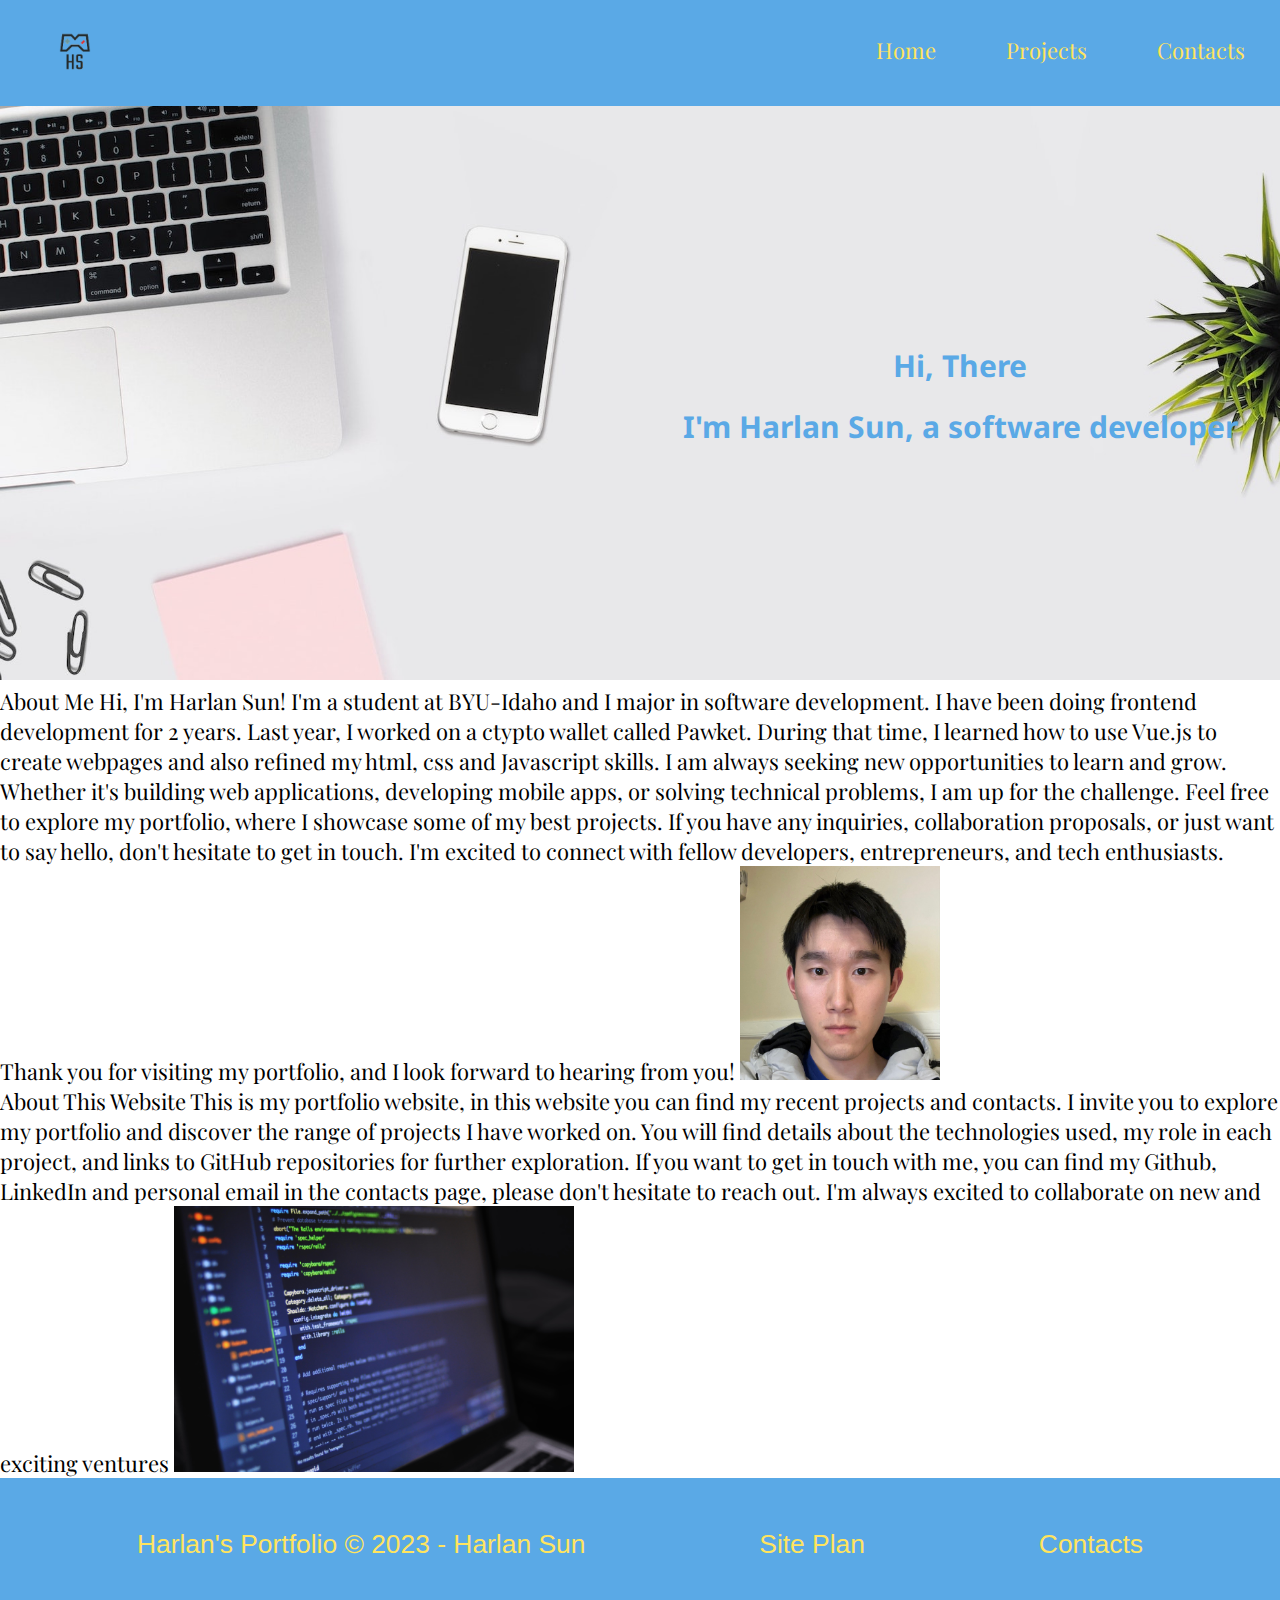
==== portfolio/index.html @ 8b1ecd3c "added html" ====
<!DOCTYPE html>
<html lang="en">

<head>
    <meta charset="UTF-8">
    <meta http-equiv="X-UA-Compatible" content="IE=edge">
    <meta name="viewport" content="width=device-width, initial-scale=1.0">
    <title>Harlan Sun's Portfolio | Home</title>
    <link rel="stylesheet" href="styles/style.css">
</head>

<body>
    <div id="content">
        <header>
            <a id="logo_link" href="index.html">
                <img class="logo" src="assets/logo.png" alt="Portfolio Logo">
            </a>
            <nav>
                <a href="index.html">Home</a>
                <a href="projects.html">Projects</a>
                <a href="contacts.html">Contacts</a>
            </nav>
        </header>
        <div id="hero">
            <div id="hero-box">
                <img id="hero-img" src="assets/hero.jpg" alt="hero">
            </div>
            <section id="hero-msg">
                <h1 class="home-title"> Hi, There</h1>
                <h1 class="home-title">I'm Harlan Sun, a software developer</h1>
            </section>
        </div>
        <main>
            <section id="about-me">
                About Me
                Hi, I'm Harlan Sun! I'm a student at BYU-Idaho and I major in software development. I have been doing
                frontend
                development for 2 years. Last year, I worked on a ctypto wallet called Pawket. During that time, I
                learned how to
                use Vue.js to create webpages and also refined my html, css and Javascript skills.
                I am always seeking new opportunities to learn and grow. Whether it's building web applications,
                developing mobile
                apps, or solving
                technical problems, I am up for the challenge.
                Feel free to explore my portfolio, where I showcase some of my best projects. If you have any inquiries,
                collaboration proposals, or just want to say hello, don't hesitate to get in touch. I'm excited to
                connect with
                fellow developers, entrepreneurs, and tech enthusiasts. Thank you for visiting my portfolio, and I look
                forward to
                hearing from you!
                <img src="./assets/myphoto.jpg" alt="image for homepage" width="200">
            </section>
            <section id="about-website">
                About This Website
                This is my portfolio website, in this website you can find my recent projects and contacts. I invite you
                to
                explore my portfolio and discover the range of projects I have worked on. You will find details about
                the
                technologies
                used, my role in each project, and links to GitHub repositories for further exploration.
                If you want to get in touch with me, you can find my Github, LinkedIn and personal email in the contacts
                page,
                please don't hesitate to reach out. I'm always excited to collaborate on new and exciting ventures
                <img src="./assets/website.jpg" alt="image for homepage" width="400">
            </section>
        </main>
        <footer>
            <p>Harlan's Portfolio &copy; 2023 - Harlan Sun</p>
            <p><a href="site-plan.html">Site Plan</a></p>
            <p><a href="contacts.html">Contacts</a></p>
        </footer>
    </div>
</body>

</html>
---- portfolio/styles/style.css ----
@import url("https://fonts.googleapis.com/css2?family=Noto+Sans&family=Playfair+Display&display=swap");

:root {
  /* change the values below to your colors from your palette */
  --primary-color: #5aa9e6;
  --secondary-color: #7fc8f8;
  --accent1-color: #f9f9f9;
  --accent2-color: #ffe45e;

  /* change the values below to your chosen font(s) */
  --heading-font: "Noto Sans";
  --paragraph-font: "Playfair Display", Helvetica, sans-serif;

  /* these colors below should be chosen from among your palette colors above */
  --headline-color-on-white: #5aa9e6; /* headlines on a white background */
  --headline-color-on-color: #f9f9f9; /* headlines on a colored background */
  --paragraph-color-on-white: #5aa9e6; /* paragraph text on a white background */
  --paragraph-color-on-color: #f9f9f9; /* paragraph text on a colored background */
  --paragraph-background-color: #5aa9e6;
  --nav-link-color: #f9f9f9;
  --nav-background-color: #5aa9e6;
  --nav-hover-link-color: #ffe45e;
  --nav-hover-background-color: #7fc8f8;
}

body {
  font-family: "Playfair Display", Helvetica, sans-serif;
  font-size: 22px;
  margin: 0;
  padding: 0;
}

header {
  display: grid;
  grid-template-columns: 150px auto;
  background-color: var(--primary-color);
}

nav {
  display: flex;
  justify-content: flex-end;
}
nav a {
  text-align: center;
  color: var(--accent2-color);
  text-decoration: none;
  font-family: "Playfair Display", Helvetica, sans-serif;
  padding: 35px;
}
nav a:hover {
  background-color: var(--accent1-color);
  color: var(--accent2-color);
}

.logo {
  width: 80px;
}
#logo_link {
  padding-top: 20px;
  justify-self: center;
  align-self: center;
}
#hero {
  display: grid;
  grid-template-columns: 1fr 1fr;
  grid-template-rows: 1fr 1fr 1fr;
}
#hero-box {
  grid-column: 1/4;
  grid-row: 1/4;
  z-index: -1;
}
#hero-img {
  width: 100%;
}
#hero-msg {
  grid-column: 2/4;
  grid-row: 2/3;
  align-self: center;
}
#hero-msg h1 {
  color: var(--primary-color);
  font-family: "Noto Sans";
  font-size: 30px;
  text-align: center;
}

footer {
  background-color: var(--primary-color);
  color: var(--accent2-color);
  font-family: Ysabeau, Helvetica, sans-serif;
  padding: 25px 50px;
  display: flex;
  justify-content: space-around;
  align-items: center;
}

footer a {
  color: var(--accent2-color);
  text-decoration: none;
  font-family: Ysabeau, Helvetica, sans-serif;
}
footer a:hover {
  color: var(--accent1-color);
}
footer p {
  font-size: 1.2em;
  font-family: Ysabeau, Helvetica, sans-serif;
}
footer p a:hover {
  text-decoration: underline;
}
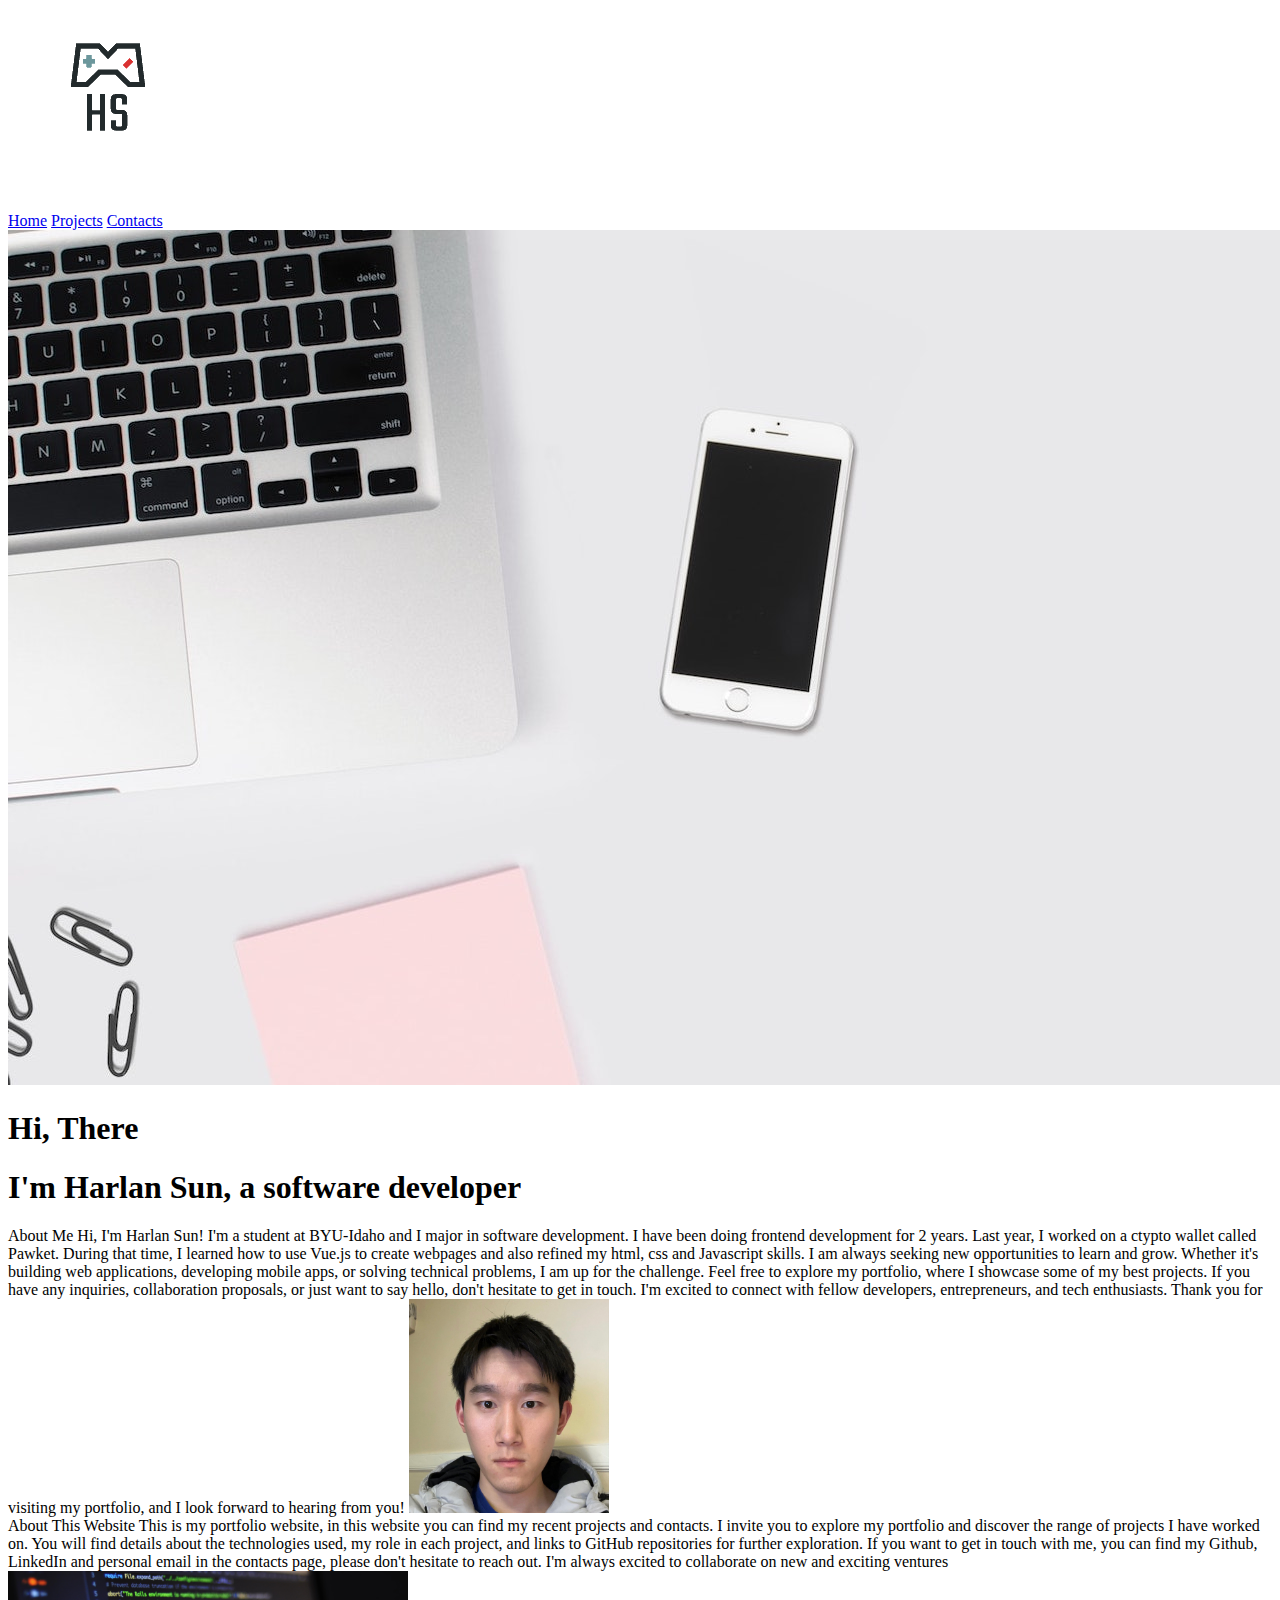
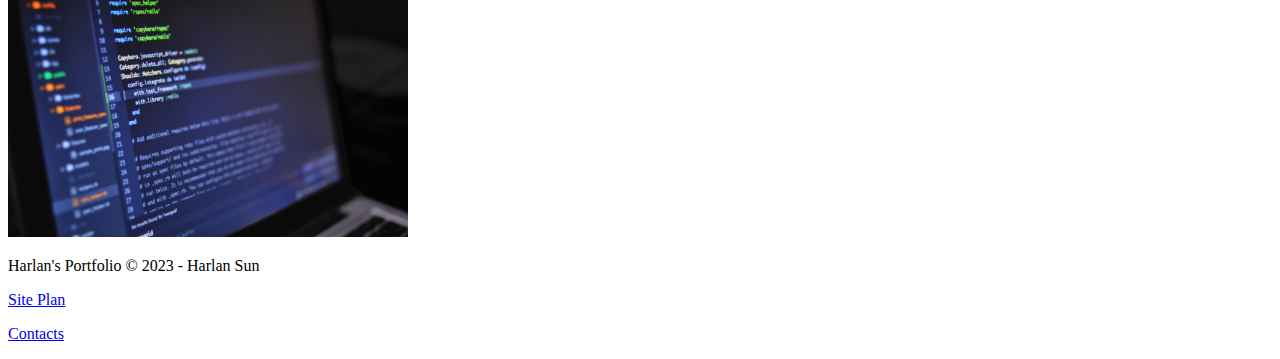
==== commit 83136794: "remove css files" ====
--- a/portfolio/index.html
+++ b/portfolio/index.html
@@ -6,7 +6,6 @@
     <meta http-equiv="X-UA-Compatible" content="IE=edge">
     <meta name="viewport" content="width=device-width, initial-scale=1.0">
     <title>Harlan Sun's Portfolio | Home</title>
-    <link rel="stylesheet" href="styles/style.css">
 </head>
 
 <body>
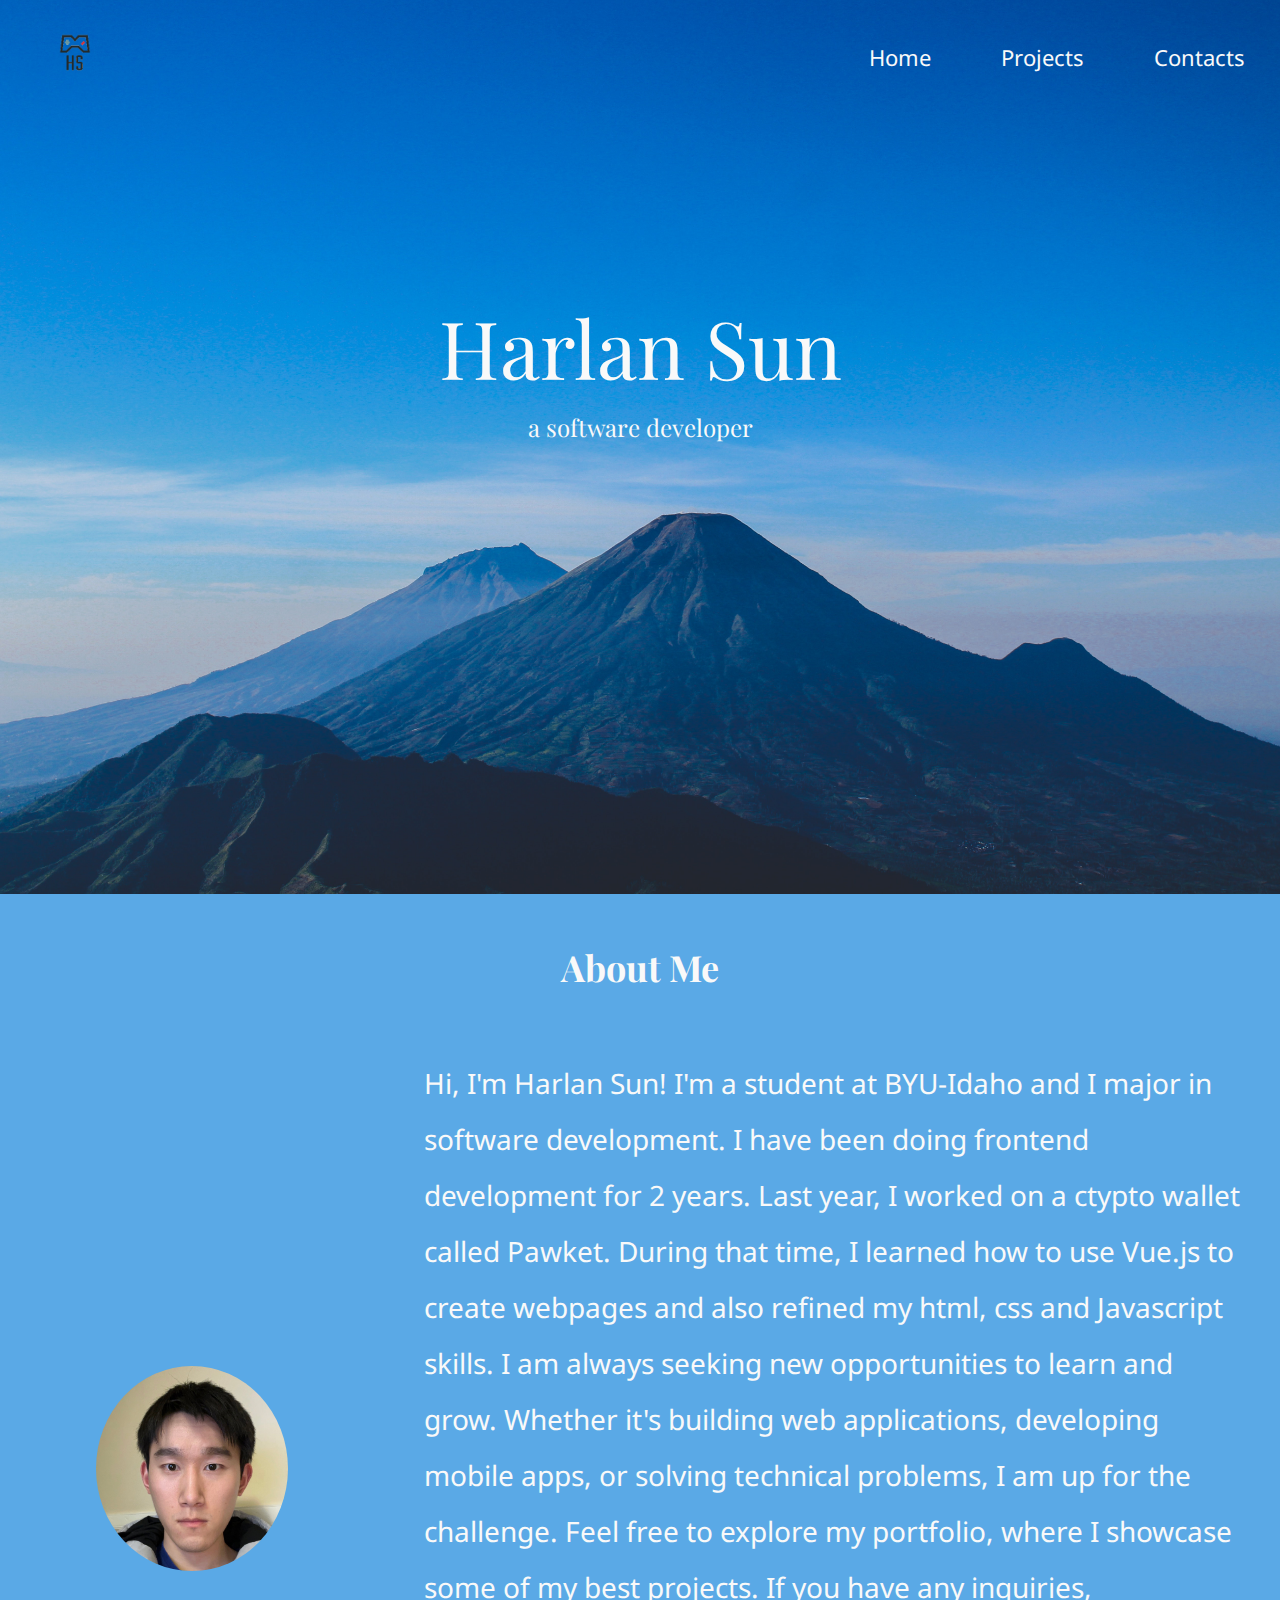
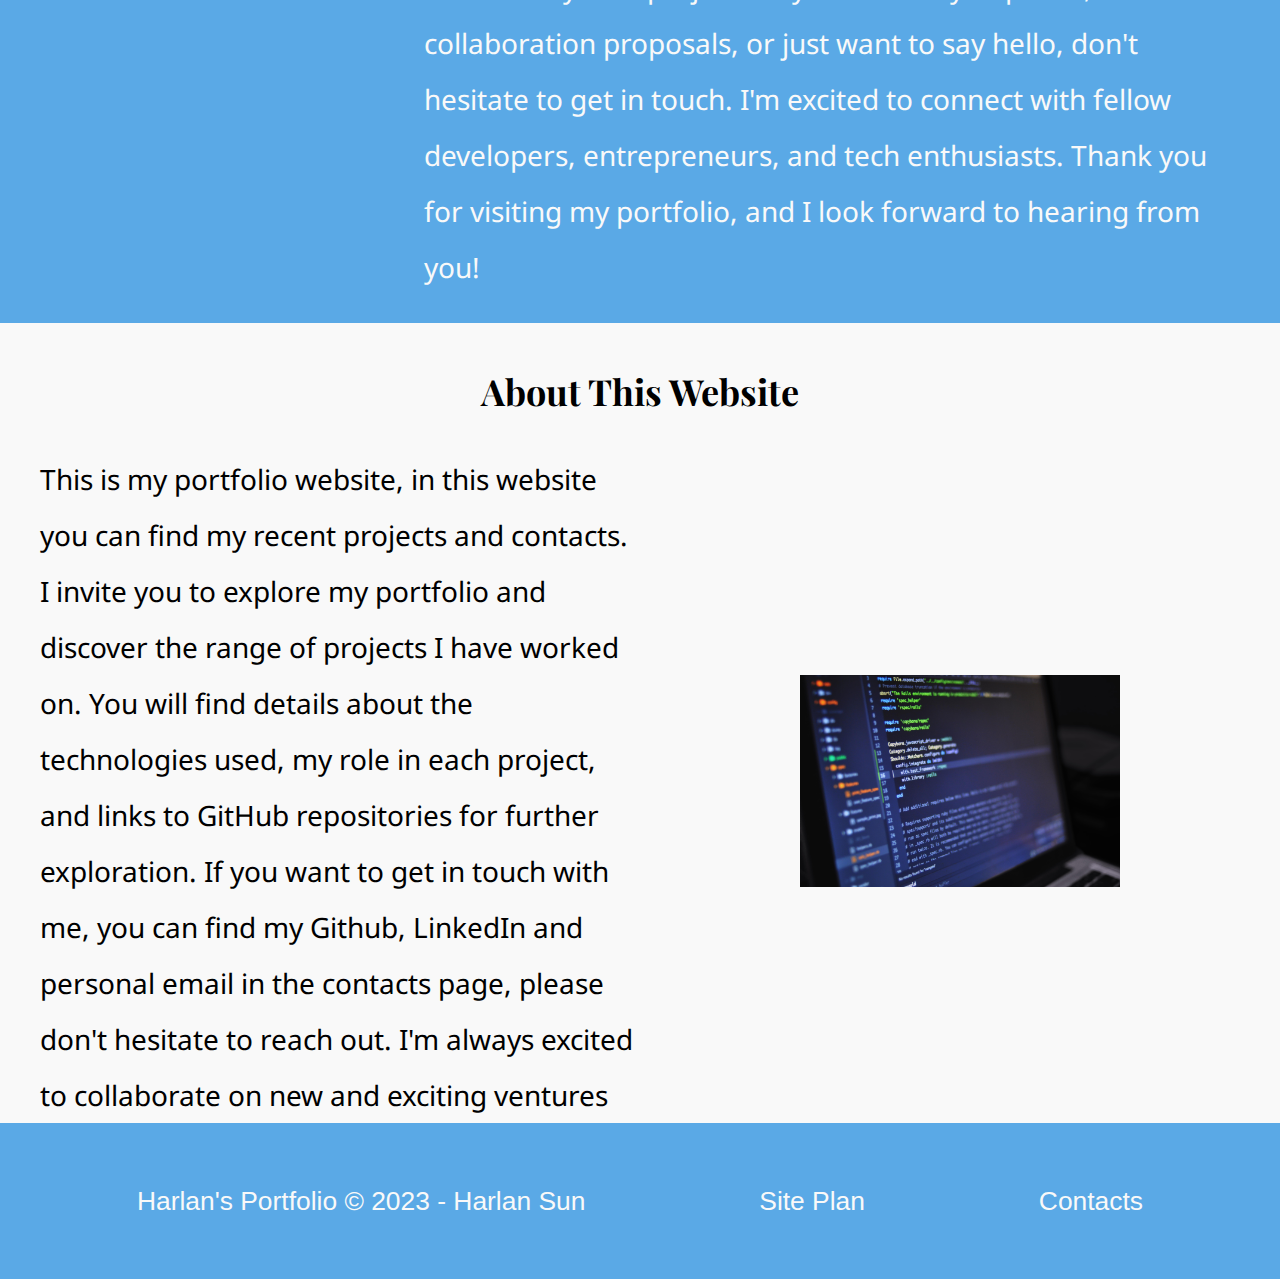
==== commit 85867ca9: "added css for homepage" ====
--- a/portfolio/index.html
+++ b/portfolio/index.html
@@ -6,6 +6,7 @@
     <meta http-equiv="X-UA-Compatible" content="IE=edge">
     <meta name="viewport" content="width=device-width, initial-scale=1.0">
     <title>Harlan Sun's Portfolio | Home</title>
+    <link rel="stylesheet" href="styles/style.css">
 </head>
 
 <body>
@@ -25,42 +26,73 @@
                 <img id="hero-img" src="assets/hero.jpg" alt="hero">
             </div>
             <section id="hero-msg">
-                <h1 class="home-title"> Hi, There</h1>
-                <h1 class="home-title">I'm Harlan Sun, a software developer</h1>
+                <p class="home-title">Harlan Sun</p>
+                <p class="home-subtitle">a software developer</p>
             </section>
         </div>
         <main>
             <section id="about-me">
-                About Me
-                Hi, I'm Harlan Sun! I'm a student at BYU-Idaho and I major in software development. I have been doing
-                frontend
-                development for 2 years. Last year, I worked on a ctypto wallet called Pawket. During that time, I
-                learned how to
-                use Vue.js to create webpages and also refined my html, css and Javascript skills.
-                I am always seeking new opportunities to learn and grow. Whether it's building web applications,
-                developing mobile
-                apps, or solving
-                technical problems, I am up for the challenge.
-                Feel free to explore my portfolio, where I showcase some of my best projects. If you have any inquiries,
-                collaboration proposals, or just want to say hello, don't hesitate to get in touch. I'm excited to
-                connect with
-                fellow developers, entrepreneurs, and tech enthusiasts. Thank you for visiting my portfolio, and I look
-                forward to
-                hearing from you!
-                <img src="./assets/myphoto.jpg" alt="image for homepage" width="200">
+                <h1 class="section-title">About Me</h1>
+                <div id="about-me-container">
+                    <div id="about-me-box">
+                        <img src="./assets/myphoto.jpg" alt="image for homepage" id="profile-img">
+                    </div>
+                    <div id="about-me-msg">
+                        <p>
+                            Hi, I'm Harlan Sun! I'm a student at BYU-Idaho and I major in software development. I have
+                            been
+                            doing
+                            frontend
+                            development for 2 years. Last year, I worked on a ctypto wallet called Pawket. During that
+                            time,
+                            I
+                            learned how to
+                            use Vue.js to create webpages and also refined my html, css and Javascript skills.
+                            I am always seeking new opportunities to learn and grow. Whether it's building web
+                            applications,
+                            developing mobile
+                            apps, or solving
+                            technical problems, I am up for the challenge.
+                            Feel free to explore my portfolio, where I showcase some of my best projects. If you have
+                            any
+                            inquiries,
+                            collaboration proposals, or just want to say hello, don't hesitate to get in touch. I'm
+                            excited
+                            to
+                            connect with
+                            fellow developers, entrepreneurs, and tech enthusiasts. Thank you for visiting my portfolio,
+                            and
+                            I look
+                            forward to
+                            hearing from you!
+                        </p>
+                    </div>
+                </div>
+
             </section>
             <section id="about-website">
-                About This Website
-                This is my portfolio website, in this website you can find my recent projects and contacts. I invite you
-                to
-                explore my portfolio and discover the range of projects I have worked on. You will find details about
-                the
-                technologies
-                used, my role in each project, and links to GitHub repositories for further exploration.
-                If you want to get in touch with me, you can find my Github, LinkedIn and personal email in the contacts
-                page,
-                please don't hesitate to reach out. I'm always excited to collaborate on new and exciting ventures
-                <img src="./assets/website.jpg" alt="image for homepage" width="400">
+                <h1 class="section-title">About This Website</h1>
+                <div id="about-website-container">
+                    <div id="about-website-text">
+                        This is my portfolio website, in this website you can find my recent projects and contacts. I
+                        invite you
+                        to
+                        explore my portfolio and discover the range of projects I have worked on. You will find details
+                        about
+                        the
+                        technologies
+                        used, my role in each project, and links to GitHub repositories for further exploration.
+                        If you want to get in touch with me, you can find my Github, LinkedIn and personal email in the
+                        contacts
+                        page,
+                        please don't hesitate to reach out. I'm always excited to collaborate on new and exciting
+                        ventures
+                    </div>
+                    <div id="about-website-box">
+                        <img src="./assets/website.jpg" alt="image for homepage" id="code-img">
+                    </div>
+                </div>
+
             </section>
         </main>
         <footer>
--- a/portfolio/styles/style.css
+++ b/portfolio/styles/style.css
@@ -0,0 +1,224 @@
+@import url("https://fonts.googleapis.com/css2?family=Noto+Sans&family=Playfair+Display&display=swap");
+
+:root {
+  /* change the values below to your colors from your palette */
+  --primary-color: #5aa9e6;
+  --secondary-color: #7fc8f8;
+  --accent1-color: #f9f9f9;
+  --accent2-color: #ffe45e;
+
+  /* change the values below to your chosen font(s) */
+  --heading-font: "Playfair Display";
+  --paragraph-font: "Noto Sans", Helvetica, sans-serif;
+
+  /* these colors below should be chosen from among your palette colors above */
+  --headline-color-on-white: #5aa9e6; /* headlines on a white background */
+  --headline-color-on-color: #f9f9f9; /* headlines on a colored background */
+  --paragraph-color-on-white: #5aa9e6; /* paragraph text on a white background */
+  --paragraph-color-on-color: #f9f9f9; /* paragraph text on a colored background */
+  --paragraph-background-color: #5aa9e6;
+  --nav-link-color: #f9f9f9;
+  --nav-background-color: #5aa9e6;
+  --nav-hover-link-color: #ffe45e;
+  --nav-hover-background-color: #7fc8f8;
+}
+
+body {
+  font-family: var(--paragraph-font);
+  font-size: 22px;
+  line-height: 2;
+  margin: 0;
+  padding: 0;
+  background-color: var(--primary-color);
+}
+
+header {
+  display: grid;
+  grid-template-columns: 150px auto;
+}
+
+nav {
+  display: flex;
+  justify-content: flex-end;
+}
+nav a {
+  text-align: center;
+  color: var(--accent1-color);
+  text-decoration: none;
+  font-family: var(--paragraph-font);
+  padding: 35px;
+}
+nav a:hover {
+  background-color: var(--accent1-color);
+  color: var(--primary-color);
+}
+
+.logo {
+  width: 80px;
+}
+#logo_link {
+  padding-top: 20px;
+  justify-self: center;
+  align-self: center;
+}
+#hero {
+  display: grid;
+  grid-template-columns: 1fr 3fr 1fr;
+  grid-template-rows: 1fr 1fr;
+  margin-top: -120px;
+}
+#hero-box {
+  grid-column: 1/4;
+  grid-row: 1/3;
+  z-index: -1;
+}
+#hero-img {
+  width: 100%;
+  height: 100vh;
+}
+#hero-msg {
+  grid-column: 2/3;
+  grid-row: 1/2;
+  justify-self: center;
+  align-self: end;
+}
+.home-title {
+  font-family: var(--heading-font);
+  color: var(--accent1-color);
+  font-size: 5rem;
+  line-height: 0;
+}
+
+.home-subtitle {
+  font-family: var(--heading-font);
+  font-size: 1.5rem;
+  line-height: 0;
+  color: var(--accent1-color);
+  text-align: center;
+}
+
+.section-title {
+  font-family: var(--heading-font);
+  text-align: center;
+  font-size: 36px;
+}
+
+#about-me {
+  min-height: 50vh;
+}
+
+#about-me .section-title {
+  color: var(--accent1-color);
+}
+
+#about-me-container {
+  display: grid;
+  grid-template-columns: 3fr 7fr;
+}
+
+#about-me-box {
+  justify-self: center;
+  align-self: center;
+  text-align: center;
+}
+
+#profile-img {
+  border-radius: 50%;
+  width: 50%;
+}
+
+#about-me-msg {
+  padding: 0 40px;
+  align-self: center;
+}
+
+#about-me-msg {
+  color: var(--accent1-color);
+  font-size: 28px;
+}
+
+#about-website {
+  padding-top: 0.5rem;
+  background-color: var(--accent1-color);
+  min-height: 50vh;
+}
+
+#about-website-container {
+  display: grid;
+  grid-template-columns: 50% 50%;
+}
+
+#about-website-box {
+  text-align: center;
+  align-self: center;
+}
+
+#about-website-text {
+  margin-left: 40px;
+  font-size: 28px;
+}
+
+#code-img {
+  width: 50%;
+}
+
+footer {
+  color: var(--accent1-color);
+  font-family: Ysabeau, Helvetica, sans-serif;
+  padding: 25px 50px;
+  display: flex;
+  justify-content: space-around;
+  align-items: center;
+}
+
+footer a {
+  color: var(--accent1-color);
+  text-decoration: none;
+  font-family: Ysabeau, Helvetica, sans-serif;
+}
+footer a:hover {
+  color: var(--accent2-color);
+}
+footer p {
+  font-size: 1.2em;
+  font-family: Ysabeau, Helvetica, sans-serif;
+}
+footer p a:hover {
+  text-decoration: underline;
+}
+
+@media screen and (max-width: 900px) {
+  #hero {
+    display: block;
+    height: auto;
+  }
+  #hero-msg h1 {
+    color: var(--accent1-color);
+    font-family: "Noto Sans";
+    font-size: 30px;
+    text-align: center;
+  }
+  nav,
+  footer {
+    flex-direction: column;
+  }
+  nav a {
+    display: block;
+    padding: 15px;
+  }
+  #hero-msg h4 {
+    display: none;
+  }
+  .home-title {
+    font-size: 25px;
+  }
+  #about-me-container {
+    display: block;
+  }
+  #about-website-container {
+    display: block;
+  }
+  footer {
+    margin-top: 25px;
+  }
+}
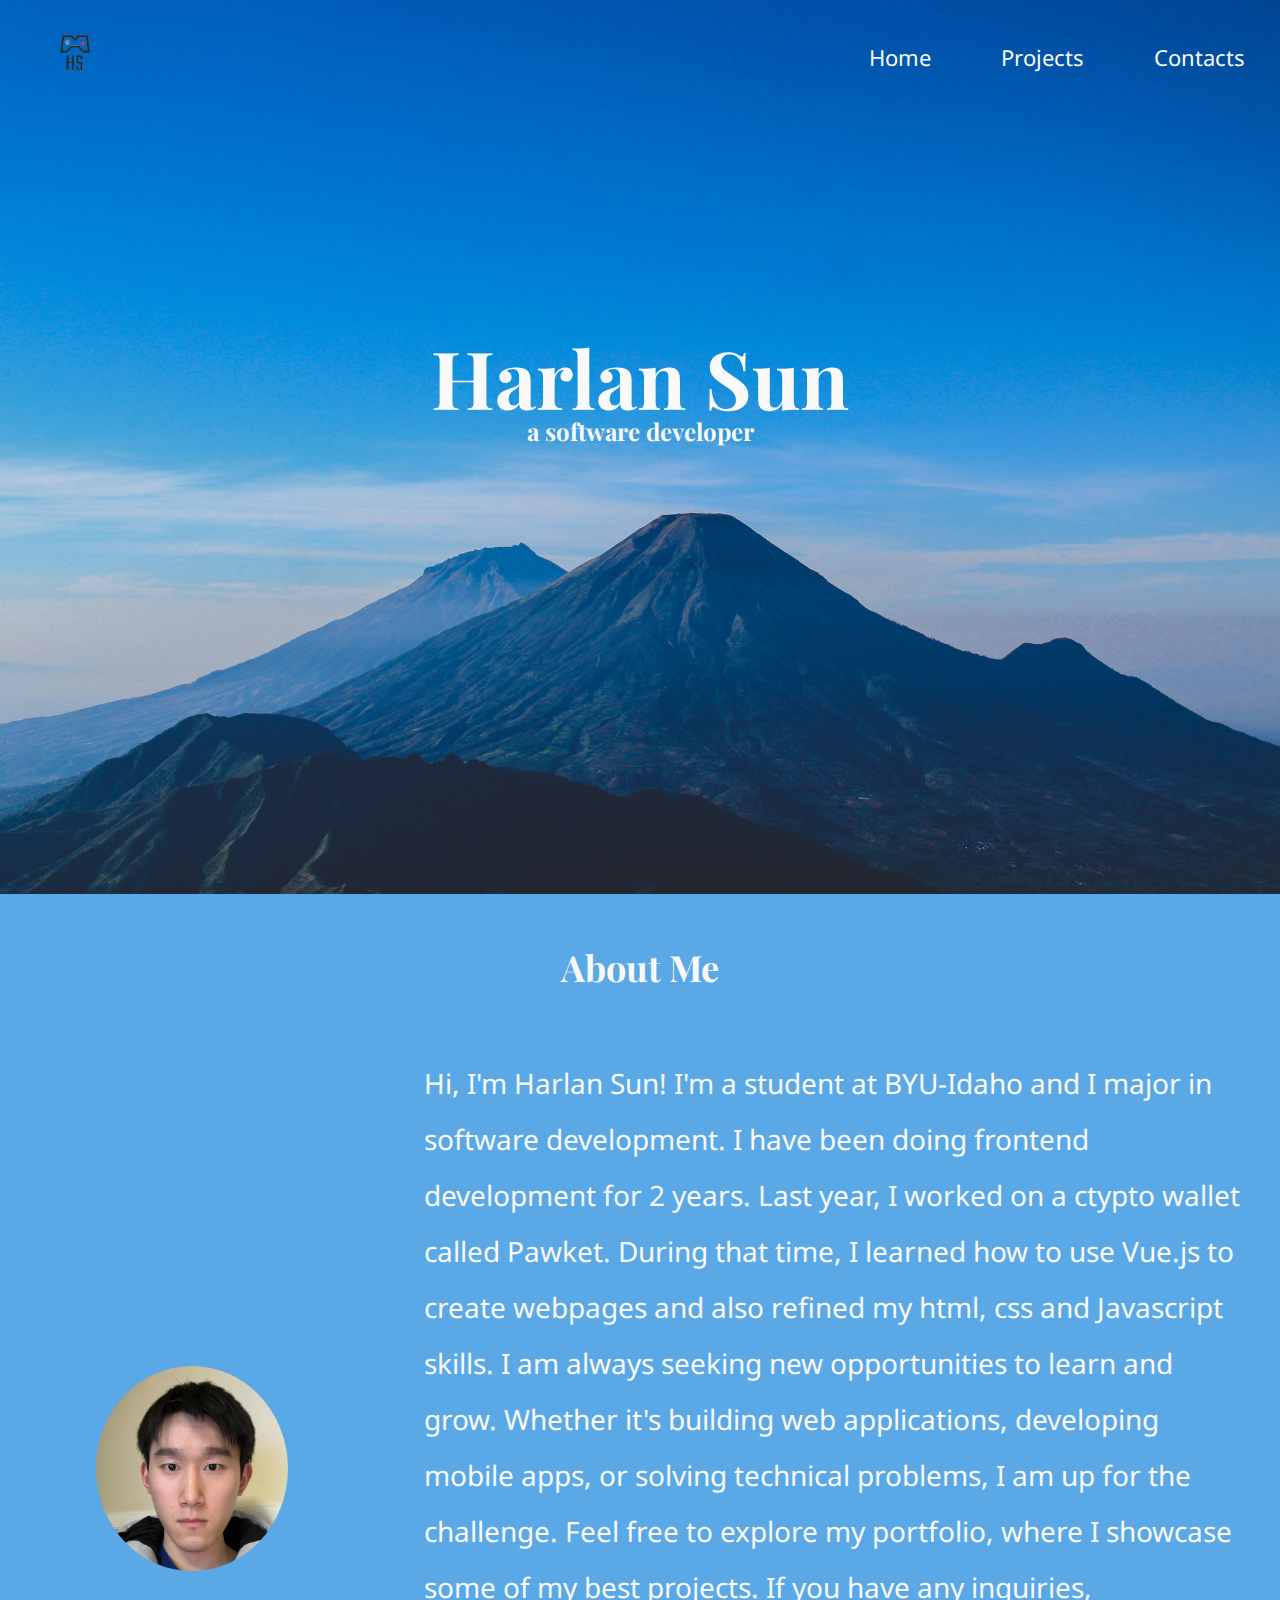
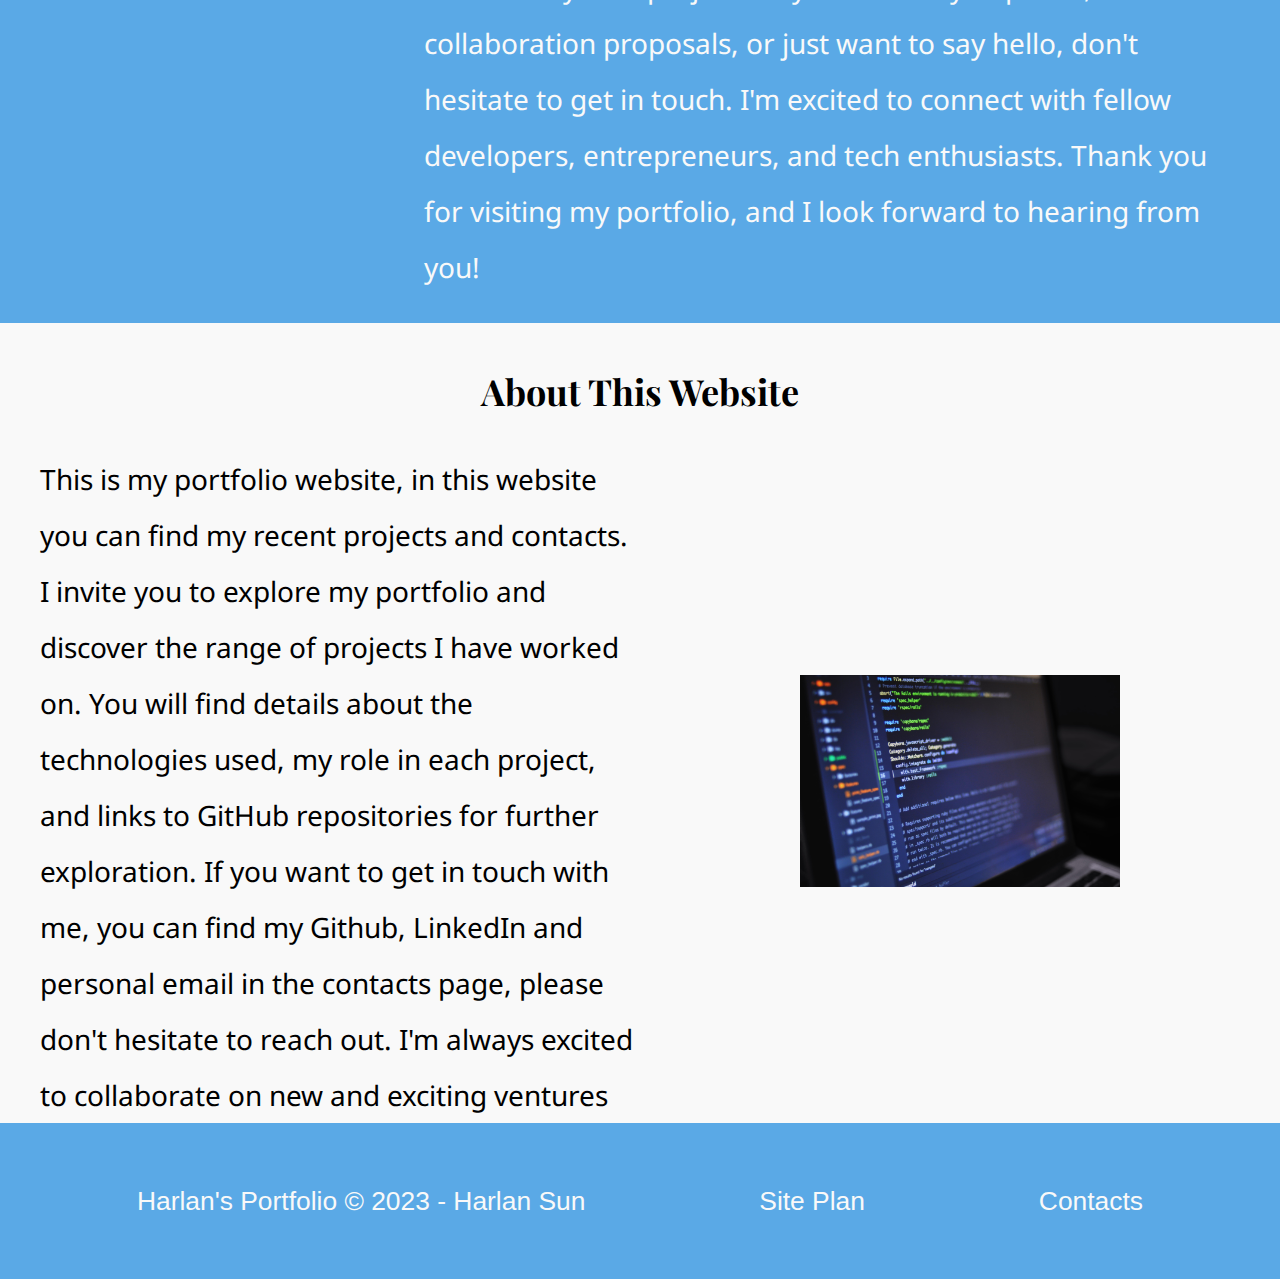
==== commit 70a1f5f0: "fixed index.html" ====
--- a/portfolio/index.html
+++ b/portfolio/index.html
@@ -26,8 +26,8 @@
                 <img id="hero-img" src="assets/hero.jpg" alt="hero">
             </div>
             <section id="hero-msg">
-                <p class="home-title">Harlan Sun</p>
-                <p class="home-subtitle">a software developer</p>
+                <h1 class="home-title">Harlan Sun</h1>
+                <h2 class="home-subtitle">a software developer</h2>
             </section>
         </div>
         <main>
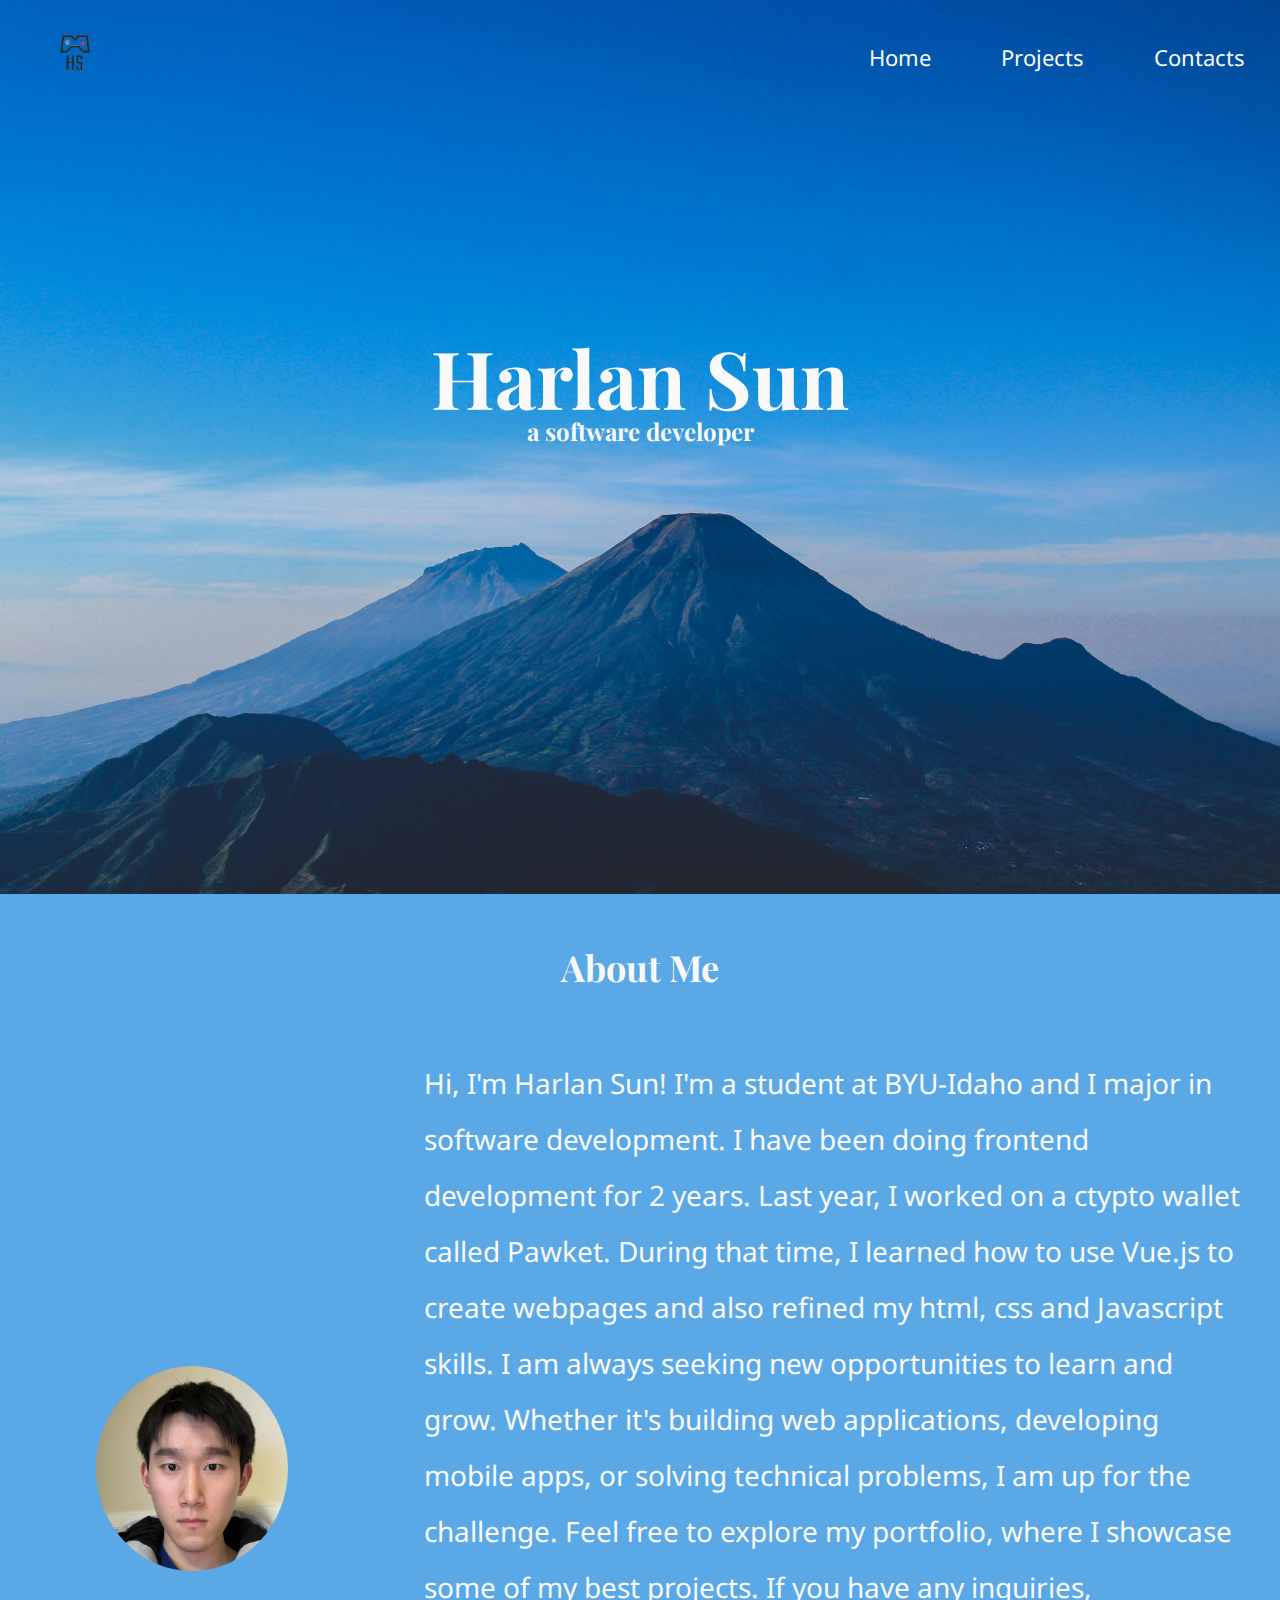
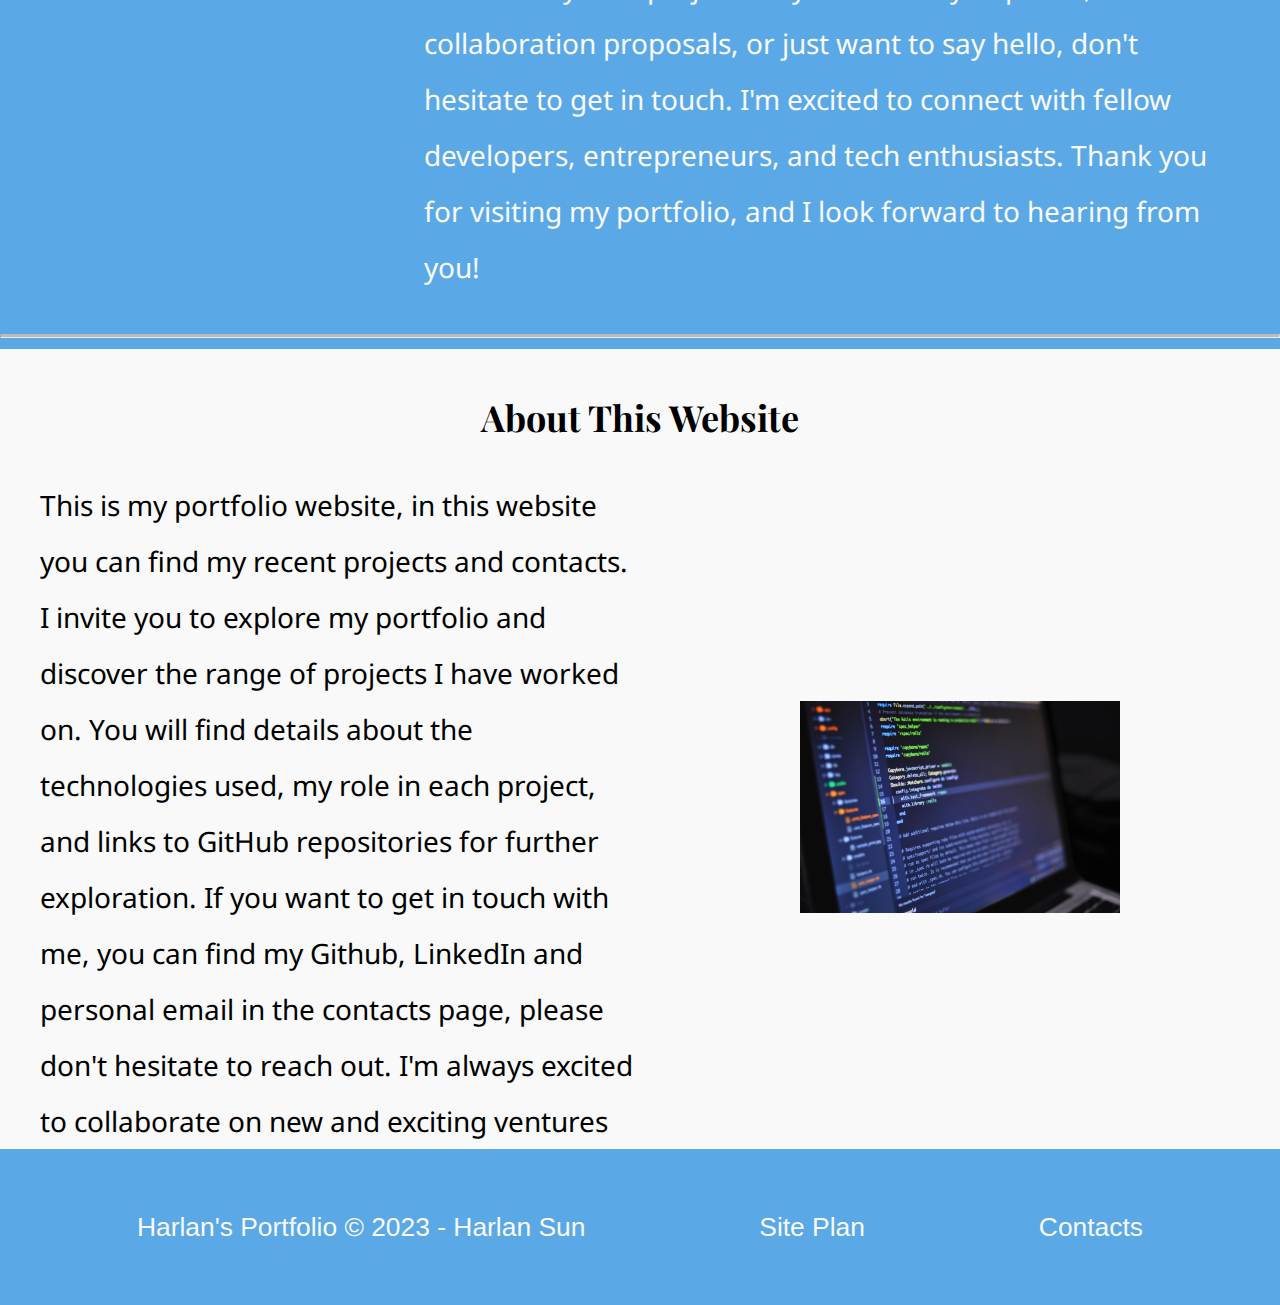
==== commit 62610d73: "added projects page" ====
--- a/portfolio/index.html
+++ b/portfolio/index.html
@@ -70,6 +70,7 @@
                 </div>
 
             </section>
+            <hr class="solid">
             <section id="about-website">
                 <h1 class="section-title">About This Website</h1>
                 <div id="about-website-container">
--- a/portfolio/styles/style.css
+++ b/portfolio/styles/style.css
@@ -162,6 +162,125 @@
   width: 50%;
 }
 
+.card {
+  transition: 0.3s;
+  width: 40%;
+  text-align: center;
+  background-color: var(--accent1-color);
+}
+
+.card:hover {
+  box-shadow: 0 8px 16px 0 rgba(0, 0, 0, 0.2);
+}
+
+.contact-container {
+  padding: 2px 16px;
+}
+
+.contacts-content {
+  background-color: var(--accent1-color);
+  text-align: center;
+  height: 80vh;
+}
+
+.subpage-title {
+  font-family: var(--heading-font);
+  font-size: 40px;
+  margin-top: 0;
+  padding-top: 20px;
+}
+
+.contacts-grid {
+  display: grid;
+  grid-template-columns: repeat(10, 1fr);
+  grid-template-rows: repeat(6, 1fr);
+}
+.contacts-icon {
+  padding: 20px;
+  width: 100px;
+}
+
+.contact-link {
+  text-decoration: none;
+  color: gray;
+}
+
+#github {
+  grid-column: 2/4;
+  grid-row: 1/6;
+  width: 100%;
+}
+#linkedin {
+  grid-column: 5/7;
+  grid-row: 1/6;
+  width: 100%;
+}
+#gmail {
+  grid-column: 8/10;
+  grid-row: 1/6;
+  width: 100%;
+}
+
+/* Solid border */
+hr.solid {
+  border-top: 3px solid #bbb;
+}
+
+#projects-container {
+  background-color: var(--accent1-color);
+  text-align: center;
+}
+
+.project-section {
+  text-align: left;
+}
+
+.project-section-title {
+  font-family: var(--heading-font);
+  font-size: 30px;
+  padding-left: 2%;
+}
+
+.project-container {
+  display: grid;
+  grid-template-columns: 300px auto;
+  padding-left: 5%;
+}
+
+.container {
+  width: 100%;
+  background-color: #ddd;
+  line-height: 0.5;
+}
+
+.skills {
+  text-align: right;
+  padding-top: 5px;
+  padding-bottom: 5px;
+  color: white;
+}
+
+.vue {
+  width: 50%;
+  background-color: #04aa6d;
+}
+.ts {
+  width: 50%;
+  background-color: #dcd210;
+}
+.golang {
+  width: 50%;
+  background-color: #2196f3;
+}
+.angular {
+  width: 25%;
+  background-color: #f44336;
+}
+.ts-2 {
+  width: 25%;
+  background-color: #dcd210;
+}
+
 footer {
   color: var(--accent1-color);
   font-family: Ysabeau, Helvetica, sans-serif;
@@ -192,6 +311,15 @@
     display: block;
     height: auto;
   }
+  .contacts-grid {
+    display: block;
+  }
+  .project-container {
+    display: block;
+  }
+  .contacts-content {
+    height: auto;
+  }
   #hero-msg h1 {
     color: var(--accent1-color);
     font-family: "Noto Sans";
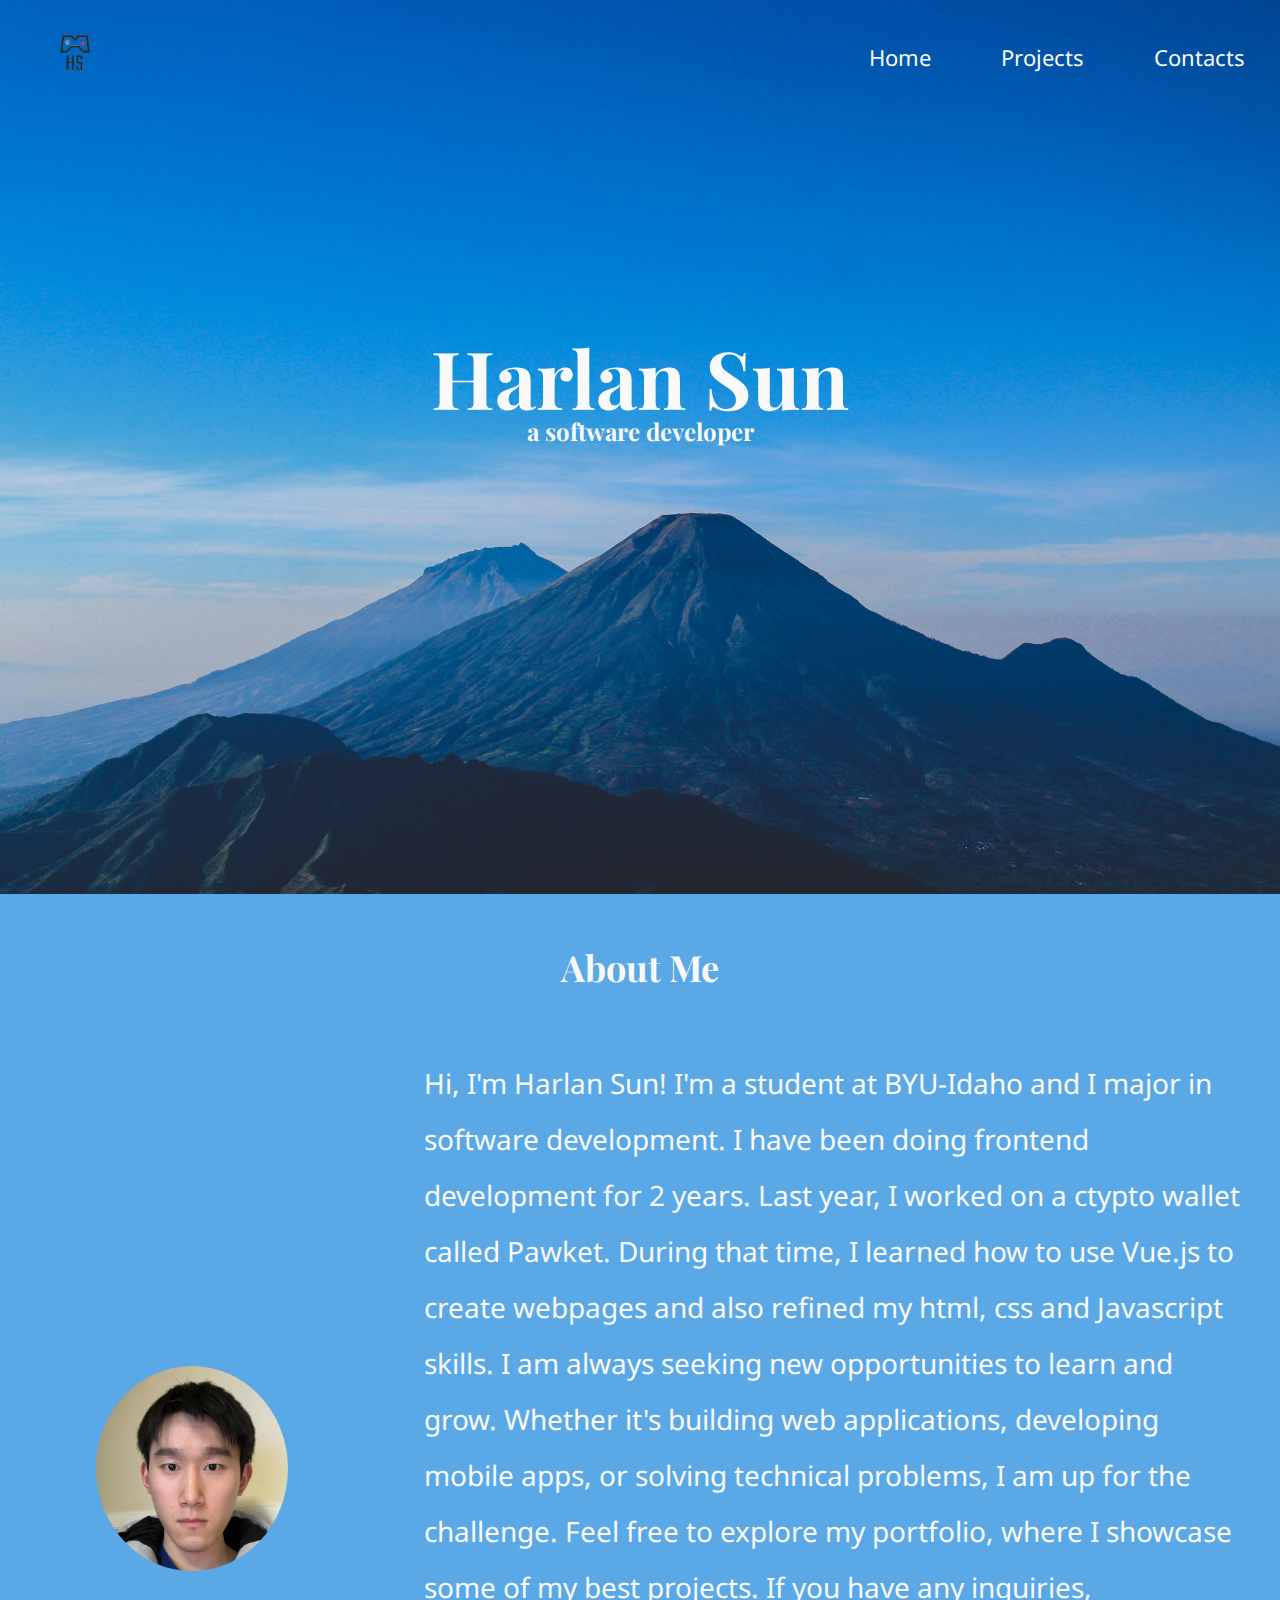
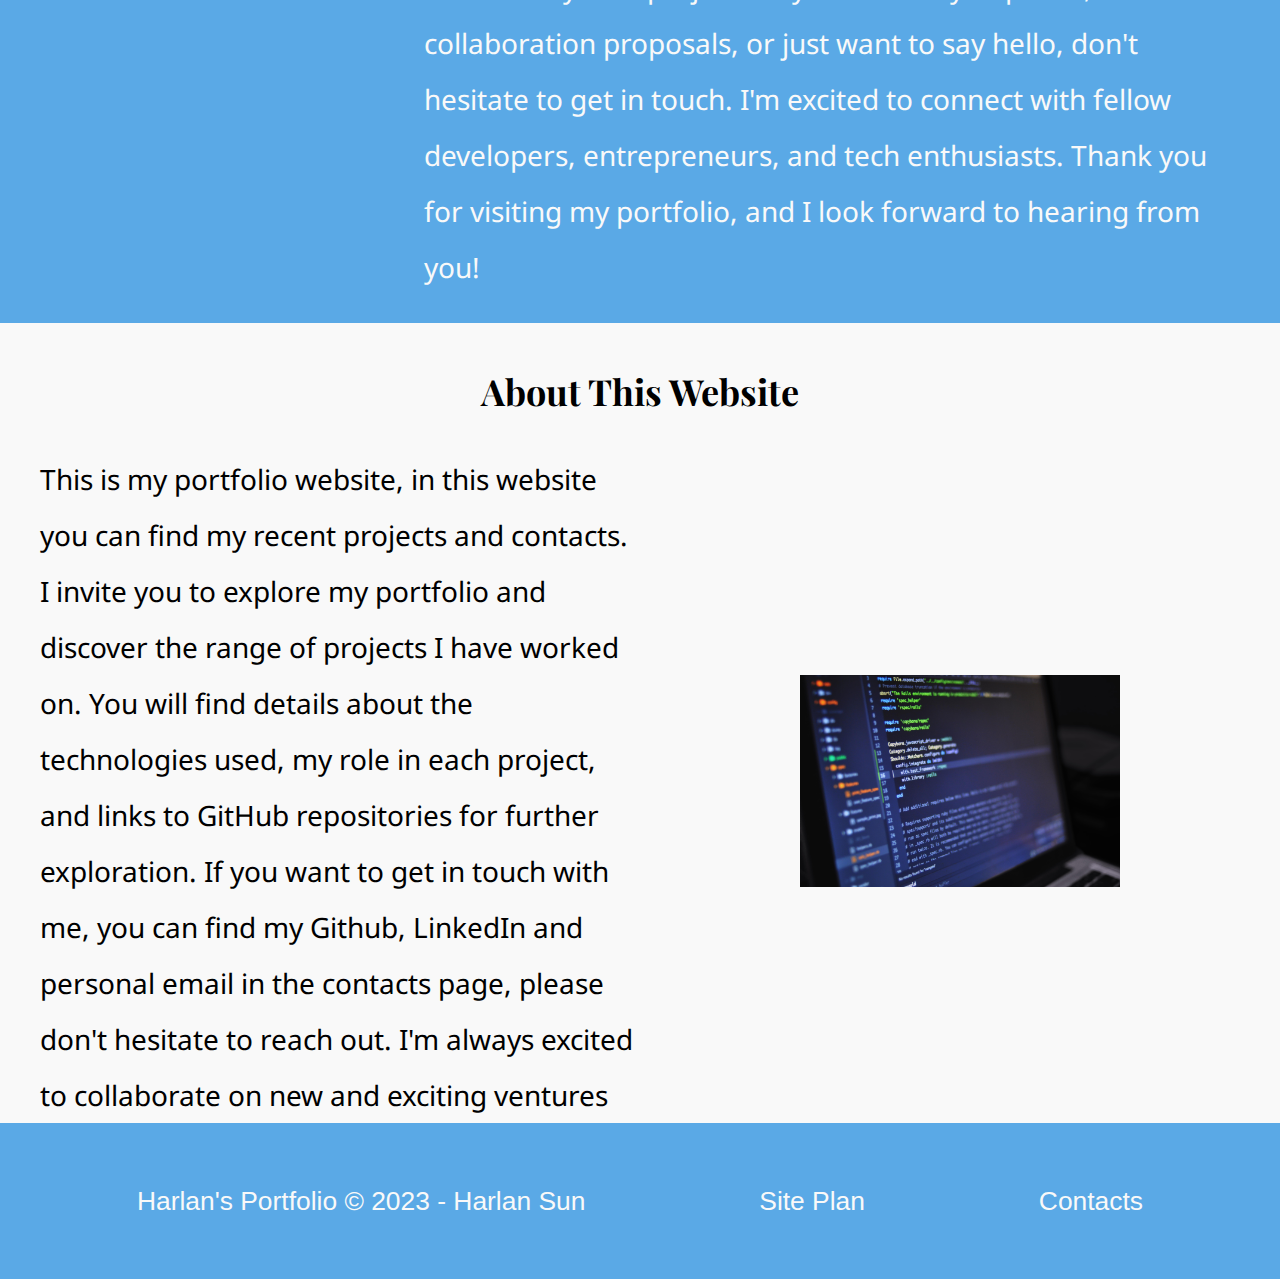
==== commit 6dd545cb: "fixed html error" ====
--- a/portfolio/index.html
+++ b/portfolio/index.html
@@ -70,7 +70,6 @@
                 </div>
 
             </section>
-            <hr class="solid">
             <section id="about-website">
                 <h1 class="section-title">About This Website</h1>
                 <div id="about-website-container">
--- a/portfolio/styles/style.css
+++ b/portfolio/styles/style.css
@@ -32,6 +32,11 @@
   background-color: var(--primary-color);
 }
 
+#content {
+  max-width: 1600px;
+  margin: 0 auto;
+}
+
 header {
   display: grid;
   grid-template-columns: 150px auto;
